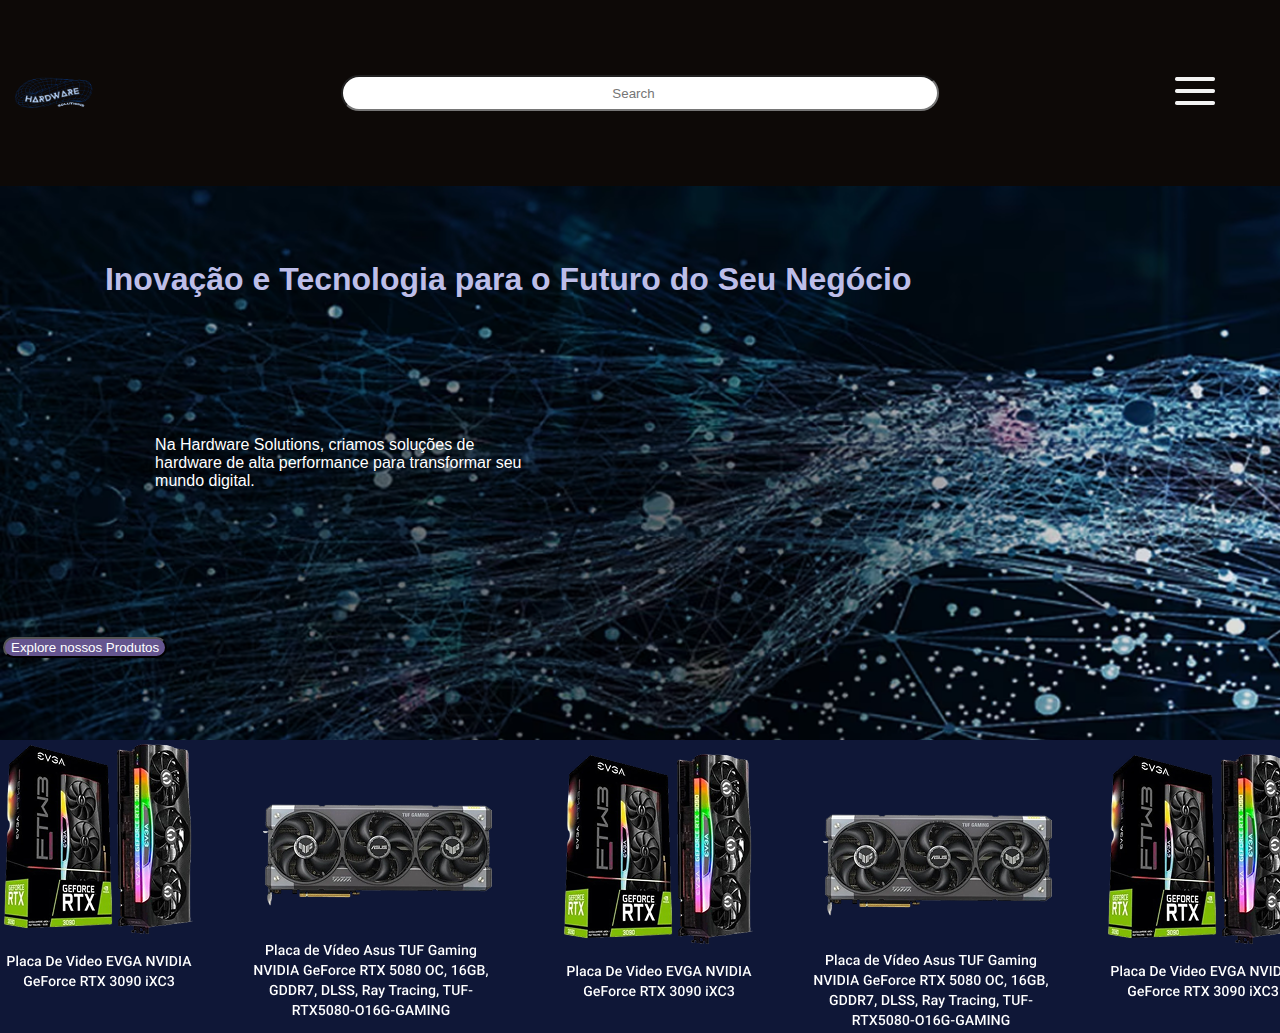
==== index.html @ e3e9bf30 "Add files via upload" ====
<!DOCTYPE html>
<html lang="en">
<head>
    <meta charset="UTF-8">
    <meta name="viewport" content="width=device-width, initial-scale=1.0">
    <link rel="stylesheet" href="style.css">
    <title>Document</title>
</head>
<body>
    <table >
     <tr>
        <td><img src="hard__1_-removebg-preview.png" class="logo"></td>
        <td colspan="2"></td>
        <td colspan="3" class="se"><input type="Search" placeholder="Search" class="search"></td>
        <td colspan="2"></td>
        <td class="menu"><img src="Menu.png" alt="" ></td>
     </tr>
     </table>
     <table class="fundo">

        <tr>
           <td colspan="9"><h1 class="text">Inovação e Tecnologia para o Futuro do Seu Negócio</h1></td>
         </tr>
         <tr>
            <td colspan="9" class="text2">Na Hardware Solutions, criamos soluções de <br> hardware de alta performance para transformar seu <br> mundo digital.</td>
         </tr>
         <tr>
            <td> <input class="botao" type="button" value="Explore nossos Produtos"></td>
            <td colspan="8"></td>
         </tr>
      </table> <table class="fim">
         <tr>
        <td colspan="10" class="produto"> <img src="Group 1.png" ></td>
     </tr>

   </table>



    </table>
</body>
</html>
---- style.css ----
body{
    background-color: #0D0907;
    font-family: 'Franklin Gothic Medium', 'Arial Narrow', Arial, sans-serif;
    margin: 0;
}
table{
    width: 100%;
}
td{
    width: 11.1%;
    height: 20vh;
}
.logo{
    width: 60%;
    height: 10vh;
}
.search{
    width: 100%;
    height: 20%;
    border-radius: 20px;
    text-align: center;
}
.menu{
    text-align: center;
}
.text{
    padding-left: 8%;
    color: #BDBEE9;
    text-align: left;
    
}
.text2{
    padding-left: 12%;
    color: white;
    text-align: left;
}
.text3{
    color: white;
}
.fim{

    background-color:  #0F1737;
}
.se{
    width: 40%;
}
.fundo{
    background-image: url(image\ 1.png);
    background-repeat: no-repeat;
    background-size: 120%;
}
.fundo2{
    background-image: url(Group\ 6.png);
    background-repeat: no-repeat;
    background-size: 100%;
    height: 77vh;
}
.fundo3{
    background-image: url(Group\ 7.png);
    background-repeat: no-repeat;
    background-size: 100%;
    height: 77vh;
}
.botao{
    border-radius: 20px;
    background-color: #65558F;
    color: white;
}
.produto{
    text-align: center;
}
.preto{
    background-color: black;
}

.center{
    text-align: center;
}
.roxo{
    color: #BDBEE9;
}
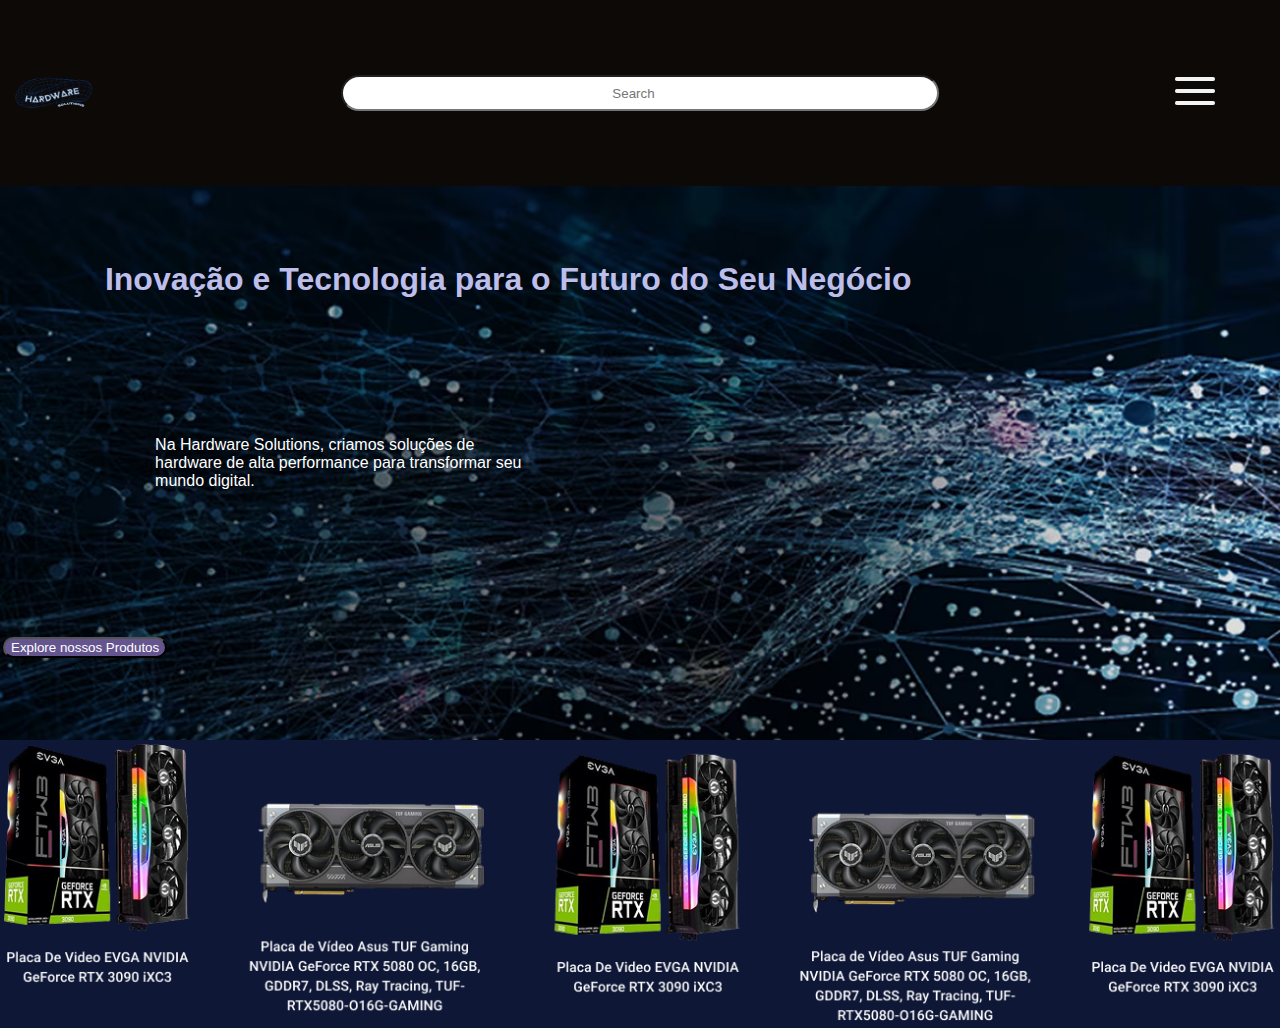
==== commit d4eb7cc0: "resto do site" ====
--- a/index.html
+++ b/index.html
@@ -1,19 +1,19 @@
 <!DOCTYPE html>
 <html lang="en">
-<head>
-    <meta charset="UTF-8">
-    <meta name="viewport" content="width=device-width, initial-scale=1.0">
-    <link rel="stylesheet" href="style.css">
-    <title>Document</title>
-</head>
-<body>
-    <table >
+   <head>
+      <meta charset="UTF-8">
+      <meta name="viewport" content="width=device-width, initial-scale=1.0">
+      <link rel="stylesheet" href="style.css">
+      <title>Document</title>
+   </head>
+   <body>
+      <table >
      <tr>
-        <td><img src="hard__1_-removebg-preview.png" class="logo"></td>
+        <td><a href="index.html"><img src="hard__1_-removebg-preview.png" class="logo"></a></td>
         <td colspan="2"></td>
         <td colspan="3" class="se"><input type="Search" placeholder="Search" class="search"></td>
         <td colspan="2"></td>
-        <td class="menu"><img src="Menu.png" alt="" ></td>
+        <td class="menu"><a href="menu.html"><img src="Menu.png" alt="" ></a></td>
      </tr>
      </table>
      <table class="fundo">
@@ -30,13 +30,10 @@
          </tr>
       </table> <table class="fim">
          <tr>
-        <td colspan="10" class="produto"> <img src="Group 1.png" ></td>
+
+        <td colspan="10" class="produto"> <img src="Group 1.png" width="100%"></td>
      </tr>
-
    </table>
 
-
-
-    </table>
 </body>
 </html>--- a/style.css
+++ b/style.css
@@ -78,4 +78,16 @@
 }
 .roxo{
     color: #BDBEE9;
+}
+.white{
+    color: white;
+}
+.link{
+    text-decoration: none;
+}
+.top{
+    vertical-align: top;
+}
+.margin{
+    margin-left: 3%;
 }